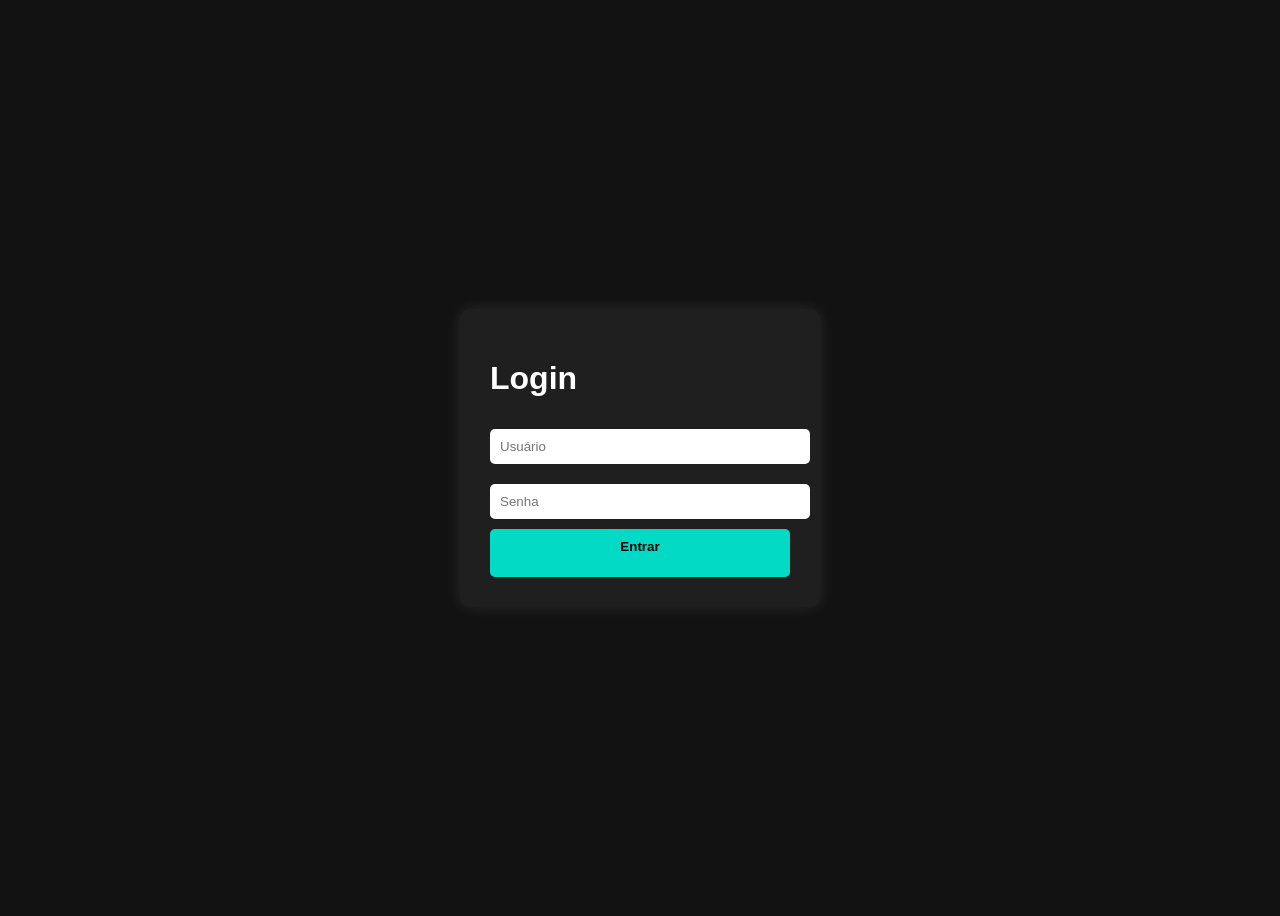
==== index.html @ 4ff88925 "Estrutura inicial do projeto" ====
<!DOCTYPE html>
<html lang="pt-br">
<head>
<meta charset="UTF-8">

<meta name="viewport" content="width=device-width, initial-
scale=1.0">

<title>Tela de Login</title>
<link rel="stylesheet" href="style.css">
</head>
<body>
<div class="login-container">
<h1>Login</h1>
<form id="loginForm">
<input type="text" id="usuario" placeholder="Usuário">
<input type="password" id="senha" placeholder="Senha">
<button type="submit">Entrar
<p id="mensagem"></p>
</form>
</div>
<script src="script.js"></script>
</body>
</html>
---- style.css ----
body {
font-family: Arial, sans-serif;
background-color: #121212;
color: #fff;
display: flex;
justify-content: center;
align-items: center;
height: 100vh;
}
.login-container {
background-color: #1f1f1f;
padding: 30px;
border-radius: 10px;
box-shadow: 0 0 15px rgba(255, 255, 255, 0.1);
width: 300px;
}
.login-container input {
width: 100%;
margin: 10px 0;
padding: 10px;
border: none;
border-radius: 5px;
}
button {
width: 100%;
padding: 10px;
background-color: #03dac6;
color: #000;
border: none;
border-radius: 5px;
font-weight: bold;
cursor: pointer;
}
button:hover {
background-color: #00bfa5;
}
#mensagem {
margin-top: 10px;
color: #ff5252;
font-weight: bold;
}
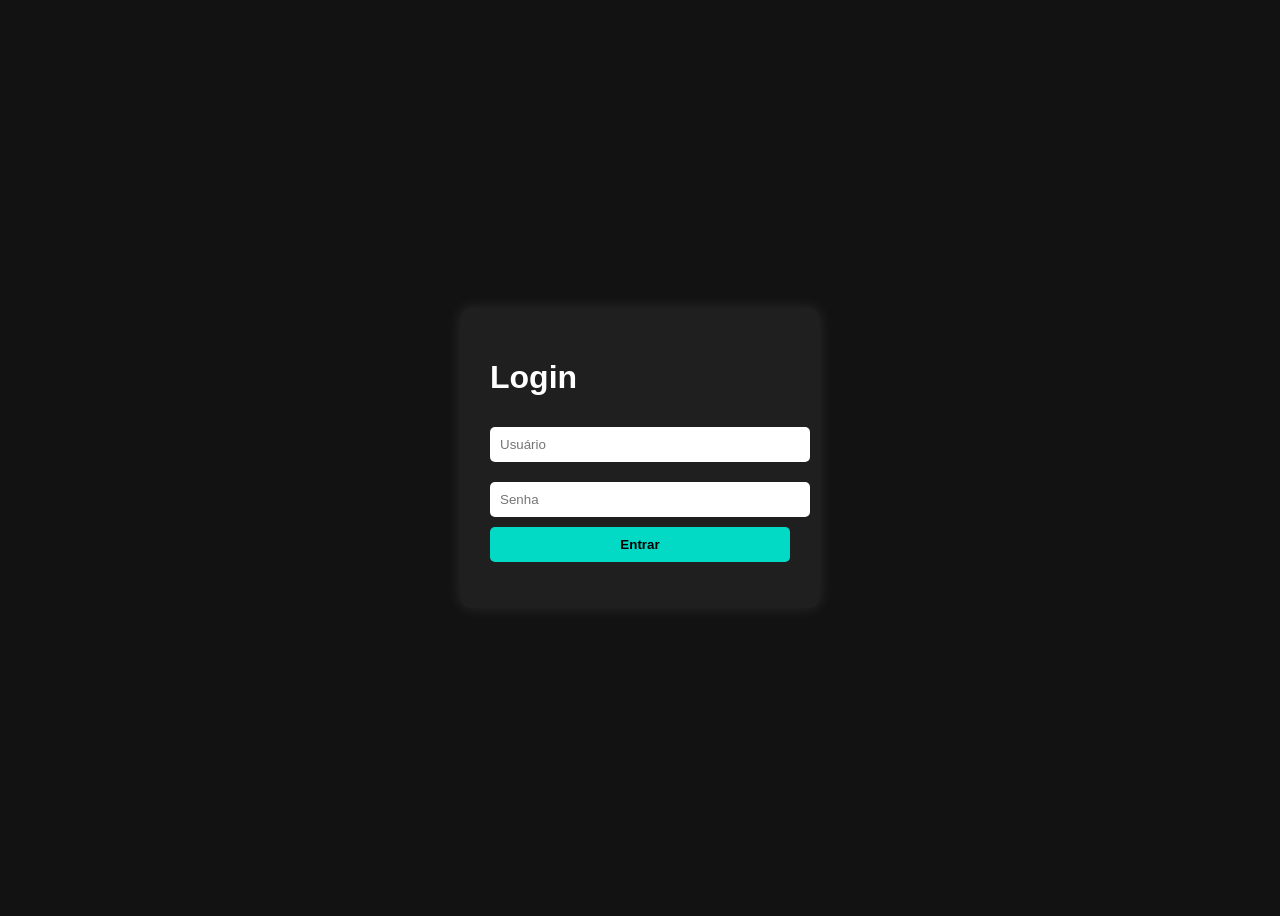
==== commit 89d66b25: "Corrigindo erro e formatando codigo" ====
--- a/index.html
+++ b/index.html
@@ -1,24 +1,27 @@
 <!DOCTYPE html>
 <html lang="pt-br">
+
 <head>
-<meta charset="UTF-8">
+    <meta charset="UTF-8">
 
-<meta name="viewport" content="width=device-width, initial-
+    <meta name="viewport" content="width=device-width, initial-
 scale=1.0">
 
-<title>Tela de Login</title>
-<link rel="stylesheet" href="style.css">
+    <title>Tela de Login</title>
+    <link rel="stylesheet" href="style.css">
 </head>
+
 <body>
-<div class="login-container">
-<h1>Login</h1>
-<form id="loginForm">
-<input type="text" id="usuario" placeholder="Usuário">
-<input type="password" id="senha" placeholder="Senha">
-<button type="submit">Entrar
-<p id="mensagem"></p>
-</form>
-</div>
-<script src="script.js"></script>
+    <div class="login-container">
+        <h1>Login</h1>
+        <form id="loginForm">
+            <input type="text" id="usuario" placeholder="Usuário">
+            <input type="password" id="senha" placeholder="Senha">
+            <button type="submit">Entrar</button>
+                <p id="mensagem"></p>
+        </form>
+    </div>
+    <script src="script.js"></script>
 </body>
+
 </html>
--- a/style.css
+++ b/style.css
@@ -1,41 +1,46 @@
 body {
-font-family: Arial, sans-serif;
-background-color: #121212;
-color: #fff;
-display: flex;
-justify-content: center;
-align-items: center;
-height: 100vh;
+    font-family: Arial, sans-serif;
+    background-color: #121212;
+    color: #fff;
+    display: flex;
+    justify-content: center;
+    align-items: center;
+    height: 100vh;
 }
+
 .login-container {
-background-color: #1f1f1f;
-padding: 30px;
-border-radius: 10px;
-box-shadow: 0 0 15px rgba(255, 255, 255, 0.1);
-width: 300px;
+    background-color: #1f1f1f;
+    padding: 30px;
+    border-radius: 10px;
+    box-shadow: 0 0 15px rgba(255, 255, 255, 0.1);
+    width: 300px;
 }
+
 .login-container input {
-width: 100%;
-margin: 10px 0;
-padding: 10px;
-border: none;
-border-radius: 5px;
+    width: 100%;
+    margin: 10px 0;
+    padding: 10px;
+    border: none;
+    border-radius: 5px;
 }
+
 button {
-width: 100%;
-padding: 10px;
-background-color: #03dac6;
-color: #000;
-border: none;
-border-radius: 5px;
-font-weight: bold;
-cursor: pointer;
+    width: 100%;
+    padding: 10px;
+    background-color: #03dac6;
+    color: #000;
+    border: none;
+    border-radius: 5px;
+    font-weight: bold;
+    cursor: pointer;
 }
+
 button:hover {
-background-color: #00bfa5;
+    background-color: #00bfa5;
 }
+
 #mensagem {
-margin-top: 10px;
-color: #ff5252;
-font-weight: bold;
+    margin-top: 10px;
+    color: #ff5252;
+    font-weight: bold;
 }
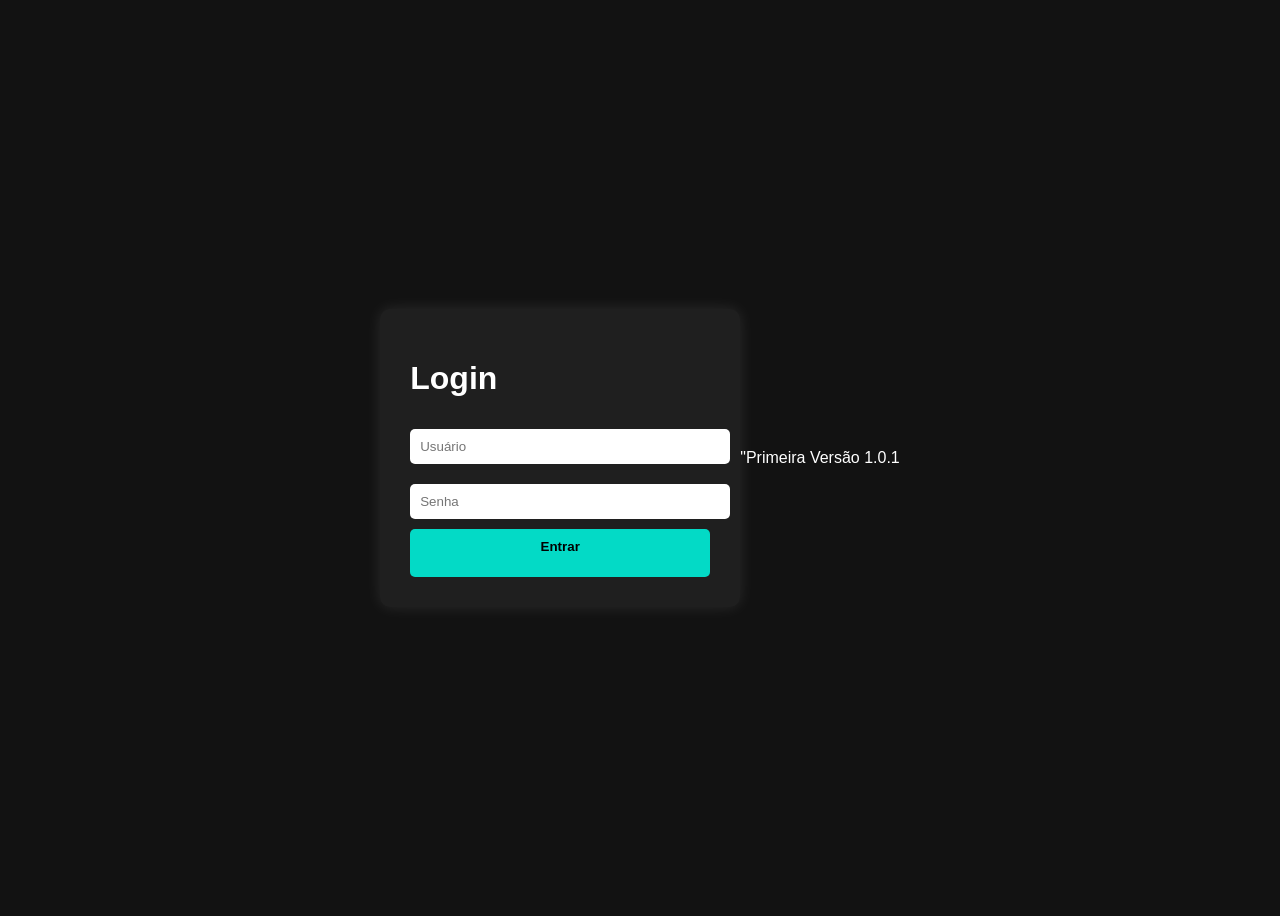
==== commit 67d5209c: "Preparação para nova versao" ====
--- a/index.html
+++ b/index.html
@@ -1,27 +1,27 @@
 <!DOCTYPE html>
 <html lang="pt-br">
+<head>
+<meta charset="UTF-8">
 
-<head>
-    <meta charset="UTF-8">
-
-    <meta name="viewport" content="width=device-width, initial-
+<meta name="viewport" content="width=device-width, initial-
 scale=1.0">
 
-    <title>Tela de Login</title>
-    <link rel="stylesheet" href="style.css">
+<title>Tela de Login</title>
+<link rel="stylesheet" href="style.css">
 </head>
-
 <body>
-    <div class="login-container">
-        <h1>Login</h1>
-        <form id="loginForm">
-            <input type="text" id="usuario" placeholder="Usuário">
-            <input type="password" id="senha" placeholder="Senha">
-            <button type="submit">Entrar</button>
-                <p id="mensagem"></p>
-        </form>
-    </div>
-    <script src="script.js"></script>
+<div class="login-container">
+<h1>Login</h1>
+<form id="loginForm">
+<input type="text" id="usuario" placeholder="Usuário">
+<input type="password" id="senha" placeholder="Senha">
+<button type="submit">Entrar
+<p id="mensagem"></p>
+</form>
+</div>
+<footer>
+    <p>"Primeira Versão 1.0.1</p>
+</footer>
+<script src="script.js"></script>
 </body>
-
 </html>
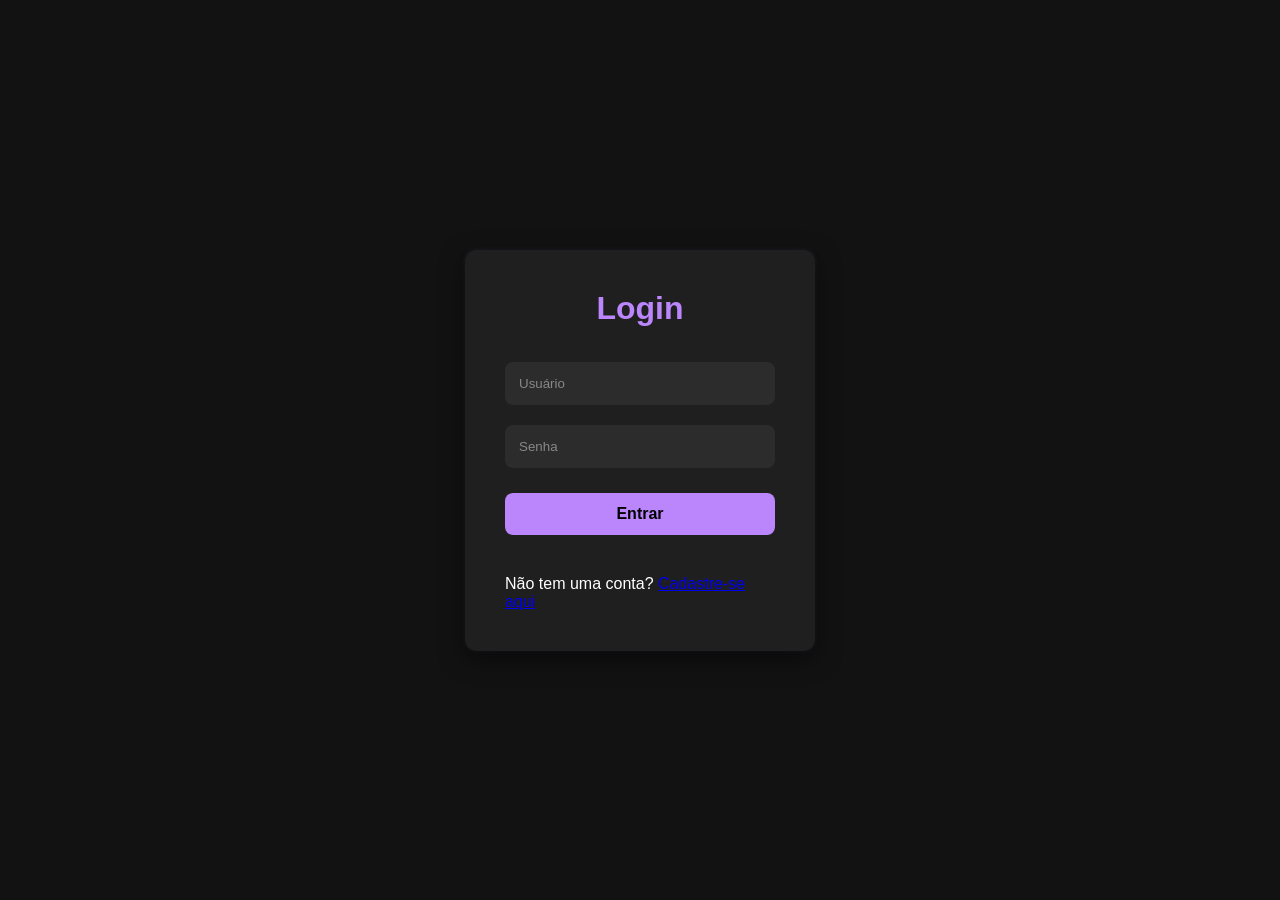
==== commit 72cf189c: "Ultimo commit" ====
--- a/index.html
+++ b/index.html
@@ -1,27 +1,25 @@
 <!DOCTYPE html>
 <html lang="pt-br">
 <head>
-<meta charset="UTF-8">
-
-<meta name="viewport" content="width=device-width, initial-
-scale=1.0">
-
-<title>Tela de Login</title>
-<link rel="stylesheet" href="style.css">
+    <meta charset="UTF-8">
+    <meta name="viewport" content="width=device-width, initial-scale=1.0">
+    <title>Tela de Login</title>
+    <link rel="stylesheet" href="style.css">
 </head>
 <body>
-<div class="login-container">
-<h1>Login</h1>
-<form id="loginForm">
-<input type="text" id="usuario" placeholder="Usuário">
-<input type="password" id="senha" placeholder="Senha">
-<button type="submit">Entrar
-<p id="mensagem"></p>
-</form>
-</div>
-<footer>
-    <p>"Primeira Versão 1.0.1</p>
-</footer>
-<script src="script.js"></script>
+    <div class="login-container">
+        <h1>Login</h1>
+        <form id="loginForm">
+            <input type="text" id="usuario" placeholder="Usuário" required>
+            <input type="password" id="senha" placeholder="Senha" required>
+            <button type="submit">Entrar</button>
+            <p id="mensagem"></p>
+        </form>
+        
+        <div class="footer-links">
+            <p>Não tem uma conta? <a href="cadastro.html">Cadastre-se aqui</a></p>
+        </div>
+    </div>
+    <script src="script.js"></script>
 </body>
 </html>
--- a/style.css
+++ b/style.css
@@ -43,4 +43,310 @@
     margin-top: 10px;
     color: #ff5252;
     font-weight: bold;
-}+}
+        /* Novo esquema de cores: Roxo Elétrico / Ametista */
+        :root {
+            --bg-principal: #121212;
+            --bg-container: #1f1f1f;
+            --cor-primaria: #bb86fc; /* Roxo principal */
+            --cor-primaria-hover: #a370f7;
+            --cor-texto: #ffffff;
+            --cor-input: #2c2c2c;
+            --cor-erro: #cf6679; /* Vermelho suave para erros */
+        }
+
+        body {
+            font-family: 'Segoe UI', Tahoma, Geneva, Verdana, sans-serif;
+            background-color: var(--bg-principal);
+            color: var(--cor-texto);
+            display: flex;
+            justify-content: center;
+            align-items: center;
+            height: 100vh;
+            margin: 0;
+        }
+
+        .login-container {
+            background-color: var(--bg-container);
+            padding: 40px;
+            border-radius: 12px;
+            box-shadow: 0 8px 24px rgba(0, 0, 0, 0.5), 0 0 5px rgba(187, 134, 252, 0.1);
+            width: 350px;
+        }
+
+        h1 {
+            text-align: center;
+            margin-bottom: 25px;
+            font-weight: 600;
+            color: var(--cor-primaria);
+        }
+
+        .login-container input {
+            width: 100%;
+            margin: 10px 0;
+            padding: 12px;
+            border: 2px solid transparent;
+            border-radius: 8px;
+            box-sizing: border-box;
+            background-color: var(--cor-input);
+            color: var(--cor-texto);
+            transition: border-color 0.3s, box-shadow 0.3s;
+        }
+
+        .login-container input:focus {
+            outline: none;
+            border-color: var(--cor-primaria);
+            box-shadow: 0 0 8px rgba(187, 134, 252, 0.2);
+        }
+
+        .login-container input::placeholder {
+            color: #888;
+        }
+
+        button {
+            width: 100%;
+            padding: 12px;
+            background-color: var(--cor-primaria);
+            color: #000;
+            border: none;
+            border-radius: 8px;
+            font-weight: bold;
+            font-size: 16px;
+            cursor: pointer;
+            margin-top: 15px;
+            transition: background-color 0.3s, transform 0.1s;
+        }
+
+        button:hover {
+            background-color: var(--cor-primaria-hover);
+        }
+
+        button:active {
+            transform: scale(0.98);
+        }
+
+        #mensagem {
+            margin-top: 20px;
+            color: var(--cor-erro);
+            font-weight: bold;
+            text-align: center;
+            font-size: 14px;
+            min-height: 20px;
+        }
+
+        .link-login {
+            display: block;
+            text-align: center;
+            margin-top: 20px;
+            color: var(--cor-primaria);
+            text-decoration: none;
+            font-size: 0.9em;
+            transition: color 0.3s;
+        }
+
+        .link-login:hover {
+            color: var(--cor-texto);
+            text-decoration: underline;
+        }
+        /* Variáveis de cores baseadas no tema anterior */
+        :root {
+            --bg-principal: #121212;
+            --bg-sidebar: #1f1f1f;
+            --bg-card: #252525;
+            --cor-primaria: #bb86fc;
+            --cor-primaria-hover: #a370f7;
+            --cor-texto: #ffffff;
+            --cor-texto-secundario: #b0b0b0;
+            --cor-borda: #333333;
+            --cor-sucesso: #03dac6;
+            --cor-erro: #cf6679;
+        }
+
+        * {
+            margin: 0;
+            padding: 0;
+            box-sizing: border-box;
+            font-family: 'Segoe UI', Tahoma, Geneva, Verdana, sans-serif;
+        }
+
+        body {
+            background-color: var(--bg-principal);
+            color: var(--cor-texto);
+            display: flex;
+            min-height: 100vh;
+        }
+
+        /* Sidebar */
+        aside {
+            width: 260px;
+            background-color: var(--bg-sidebar);
+            border-right: 1px solid var(--cor-borda);
+            display: flex;
+            flex-direction: column;
+            transition: all 0.3s;
+        }
+
+        .logo {
+            padding: 30px;
+            font-size: 1.5rem;
+            font-weight: bold;
+            color: var(--cor-primaria);
+            text-align: center;
+            border-bottom: 1px solid var(--cor-borda);
+        }
+
+        nav {
+            flex: 1;
+            padding: 20px 0;
+        }
+
+        nav ul {
+            list-style: none;
+        }
+
+        nav ul li {
+            padding: 15px 30px;
+            cursor: pointer;
+            transition: 0.3s;
+            display: flex;
+            align-items: center;
+            color: var(--cor-texto-secundario);
+        }
+
+        nav ul li:hover, nav ul li.active {
+            background-color: rgba(187, 134, 252, 0.1);
+            color: var(--cor-primaria);
+            border-left: 4px solid var(--cor-primaria);
+        }
+
+        .nav-icon {
+            margin-right: 15px;
+            width: 20px;
+            text-align: center;
+        }
+
+        /* Conteúdo Principal */
+        main {
+            flex: 1;
+            padding: 30px;
+            overflow-y: auto;
+        }
+
+        header {
+            display: flex;
+            justify-content: space-between;
+            align-items: center;
+            margin-bottom: 40px;
+        }
+
+        .user-info {
+            display: flex;
+            align-items: center;
+            gap: 15px;
+        }
+
+        .user-avatar {
+            width: 45px;
+            height: 45px;
+            background-color: var(--cor-primaria);
+            border-radius: 50%;
+            display: flex;
+            justify-content: center;
+            align-items: center;
+            font-weight: bold;
+            color: #000;
+        }
+
+        /* Cards de Estatísticas */
+        .stats-grid {
+            display: grid;
+            grid-template-columns: repeat(auto-fit, minmax(240px, 1fr));
+            gap: 20px;
+            margin-bottom: 40px;
+        }
+
+        .card {
+            background-color: var(--bg-sidebar);
+            padding: 25px;
+            border-radius: 12px;
+            border: 1px solid var(--cor-borda);
+            transition: transform 0.3s, box-shadow 0.3s;
+        }
+
+        .card:hover {
+            transform: translateY(-5px);
+            box-shadow: 0 5px 15px rgba(0,0,0,0.3);
+        }
+
+        .card-title {
+            color: var(--cor-texto-secundario);
+            font-size: 0.9rem;
+            margin-bottom: 10px;
+        }
+
+        .card-value {
+            font-size: 1.8rem;
+            font-weight: bold;
+            color: var(--cor-primaria);
+        }
+
+        .card-trend {
+            margin-top: 10px;
+            font-size: 0.85rem;
+        }
+
+        .trend-up { color: var(--cor-sucesso); }
+        .trend-down { color: var(--cor-erro); }
+
+        /* Tabela de Atividades Recentes */
+        .recent-activity {
+            background-color: var(--bg-sidebar);
+            border-radius: 12px;
+            padding: 25px;
+            border: 1px solid var(--cor-borda);
+        }
+
+        .section-header {
+            margin-bottom: 20px;
+            display: flex;
+            justify-content: space-between;
+            align-items: center;
+        }
+
+        table {
+            width: 100%;
+            border-collapse: collapse;
+        }
+
+        th {
+            text-align: left;
+            color: var(--cor-texto-secundario);
+            padding: 12px 15px;
+            border-bottom: 1px solid var(--cor-borda);
+        }
+
+        td {
+            padding: 15px;
+            border-bottom: 1px solid var(--cor-borda);
+        }
+
+        tr:last-child td {
+            border-bottom: none;
+        }
+
+        .status-badge {
+            padding: 5px 10px;
+            border-radius: 20px;
+            font-size: 0.75rem;
+            font-weight: bold;
+        }
+
+        .status-completado { background-color: rgba(3, 218, 198, 0.2); color: var(--cor-sucesso); }
+        .status-pendente { background-color: rgba(255, 183, 77, 0.2); color: #ffb74d; }
+
+        @media (max-width: 768px) {
+            aside { width: 70px; }
+            aside .logo, aside nav span { display: none; }
+            .nav-icon { margin-right: 0; font-size: 1.2rem; }
+            nav ul li { justify-content: center; padding: 20px; }
+        }
